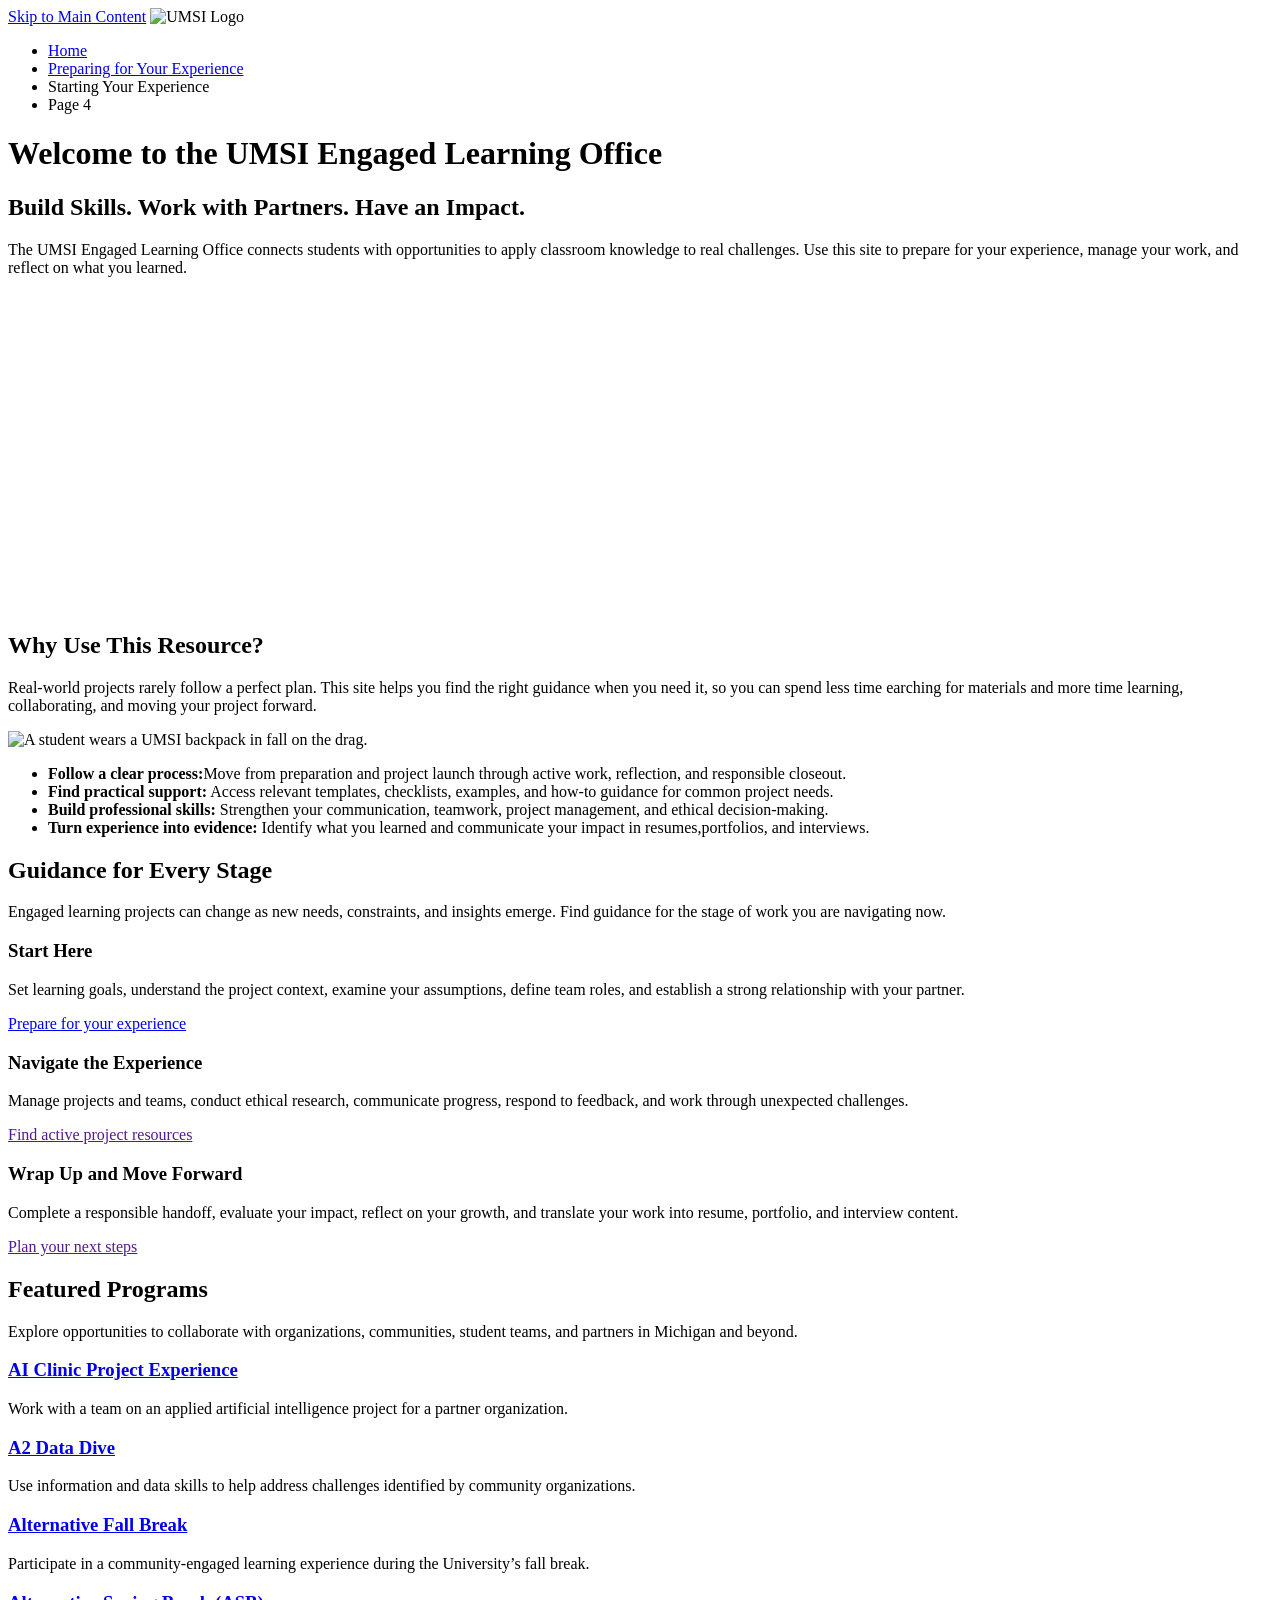
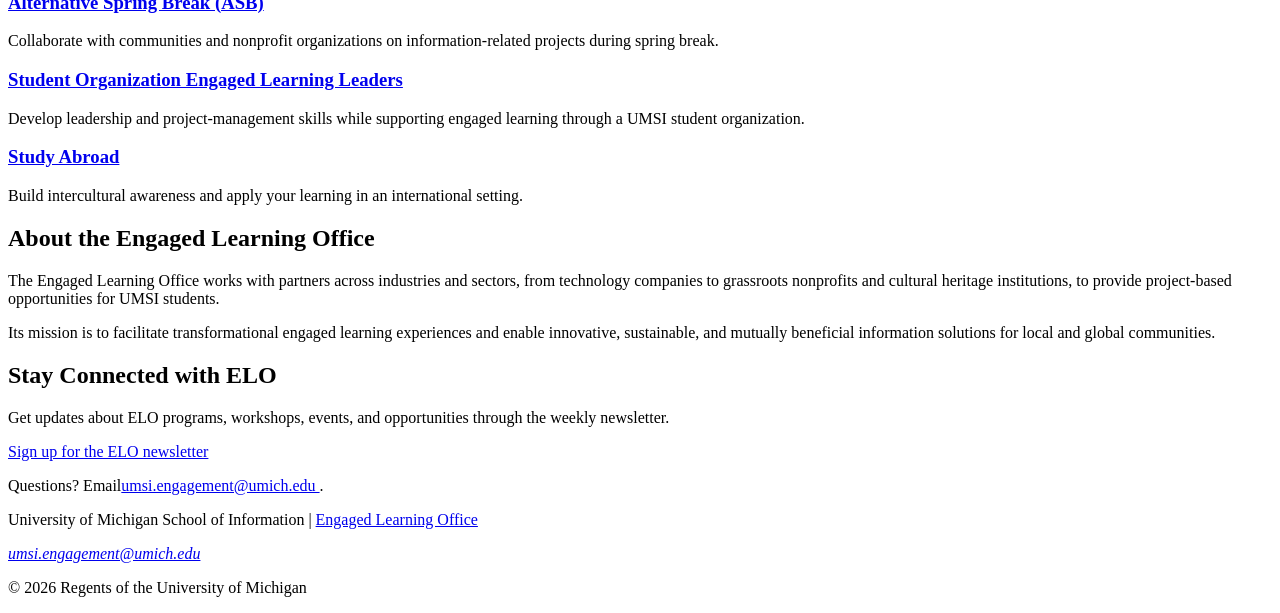
==== index.html @ 669c22b6 "Add files via upload" ====
<!DOCTYPE html>
<html lang="en">
<head>
    <meta charset="UTF-8">
    <meta name="viewport" content="width=device-width, initial-scale=1.0">
    <title>Engaged Learning Resources | UMSI</title>

</head>
<body>

    <header>
  <a href = "#main">Skip to Main Content</a>
        <img src="images/UMSI_signature_vertical_informal_solidblue.jpg" alt="UMSI Logo">
        <nav>
            <ul>
                <li><a href = "index.html">Home</a></li>
                <li><a href = "prep.html">Preparing for Your Experience</a></li>
                <li><a>Starting Your Experience</a></li>
                <li><a>Page 4</a></li>
            </ul>
        </nav>
    <h1>Welcome to the UMSI Engaged Learning Office</h1>

    </header>
    <main id="main">
    <section>
      <h2>Build Skills. Work with Partners. Have an Impact.</h2>
      <p>
       The UMSI Engaged Learning Office connects students with opportunities to apply classroom knowledge to real challenges. Use this site to prepare for your experience, manage your work, and reflect on what you learned.
      </p>

      <iframe width="560px" height="315px" src="https://www.youtube.com/embed/81ZO9RfIJEQ?si=tBp82YWZMl1u7CVS" title="YouTube video player" frameborder="0" allow="accelerometer; autoplay; clipboard-write; encrypted-media; gyroscope; picture-in-picture; web-share" referrerpolicy="strict-origin-when-cross-origin" allowfullscreen></iframe>
         <!-- Note: this iframe might cause an Axe ARIA error - that's not on you that's on YouTube! -->
    </section>

<section>
    <h2>Why Use This Resource?</h2>

    <p>Real-world projects rarely follow a perfect plan. This site helps you find the right guidance when you need it, so you can spend less time earching for materials and more time learning, collaborating, and moving your project forward.
    </p>
        <img src="images/UMSI_CampusFall_UMSIBackpack_02.jpg" alt="A student wears a UMSI backpack in fall on the drag.">
    <ul>
        <li><strong>Follow a clear process:</strong>Move from preparation and project launch through active work, reflection, and responsible closeout.</li>
        <li><strong>Find practical support:</strong> Access relevant templates, checklists, examples, and how-to guidance for common project needs.</li>
        <li><strong>Build professional skills:</strong> Strengthen your communication, teamwork, project management, and ethical decision-making.</li>
        <li><strong>Turn experience into evidence:</strong> Identify what you learned and communicate your impact in resumes,portfolios, and interviews.</li>
    </ul>
</section>

 <section>
    <h2>Guidance for Every Stage</h2>
    <p>Engaged learning projects can change as new needs, constraints, and insights emerge. Find guidance for the stage of work you are navigating <srong>now.</strong></p>
    <article>
      <h3>Start Here</h3>
      <p>Set learning goals, understand the project context, examine your assumptions, define team roles, and establish a strong relationship with your partner.</p>
      <a href="prep.html">Prepare for your experience</a>
    </article>

    <article>
      <h3>Navigate the Experience</h3>
      <p>Manage projects and teams, conduct ethical research, communicate progress, respond to feedback, and work through unexpected challenges.</p>
      <a href="">Find active project resources</a>
    </article>

    <article>
      <h3>Wrap Up and Move Forward</h3>
      <p>Complete a responsible handoff, evaluate your impact, reflect on your growth, and translate your work into resume, portfolio, and interview content.</p>
      <a href="">Plan your next steps</a>
    </article>
  </section>

   <section>
    <h2>Featured Programs</h2>
    <p>Explore opportunities to collaborate with organizations, communities, student teams, and partners in Michigan and beyond.</p>
    <article>
    <h3><a href="https://mcompass.umich.edu/_portal/tds-program-brochure?programid=12810">AI Clinic Project Experience</a></h3>
    <p>Work with a team on an applied artificial intelligence project for a partner organization.</p>
    </article>

    <article>
    <h3><a href="https://mcompass.umich.edu/_portal/tds-program-brochure?programid=12556">A2 Data Dive</a></h3>
    <p>Use information and data skills to help address challenges identified by community organizations.</p>
    </article>

     <article>
      <h3><a href="https://mcompass.umich.edu/_portal/tds-program-brochure?programid=11297">Alternative Fall Break</a></h3>
      <p>Participate in a community-engaged learning experience during the University’s fall break.</p>
    </article>

    <article>
      <h3><a href="https://mcompass.umich.edu/_portal/tds-program-brochure?programid=10621">Alternative Spring Break (ASB)</a></h3>
       <p>Collaborate with communities and nonprofit organizations on information-related projects during spring break.</p>
    </article>

    <article>
      <h3><a href="https://mcompass.umich.edu/_portal/tds-program-brochure?programid=12294">Student Organization Engaged Learning Leaders</a></h3>
       <p>Develop leadership and project-management skills while supporting engaged learning through a UMSI student organization.</p>
    </article>

    <article>
      <h3><a href="https://www.si.umich.edu/student-life/study-abroad">Study Abroad</a></h3>
      <p>Build intercultural awareness and apply your learning in an international setting. </p>
    </article>
   </section>
  <section>
    <h2>About the Engaged Learning Office</h2>
    <p>The Engaged Learning Office works with partners across industries and sectors, from technology companies to grassroots nonprofits and cultural heritage institutions, to provide project-based opportunities for UMSI students.</p>
    <p>Its mission is to facilitate transformational engaged learning experiences and enable innovative, sustainable, and mutually beneficial information solutions for local and global communities.</p>
  </section>
  <aside>
    <h2>Stay Connected with ELO</h2>
    <p>Get updates about ELO programs, workshops, events, and opportunities through the weekly newsletter.</p>
    <div>
       <a href="https://umsi.info/elo-newsletter"> Sign up for the ELO newsletter</a>
    </div>
    <p>Questions? Email<a href="mailto:umsi.engagement@umich.edu">umsi.engagement@umich.edu </a>.</p>
  </aside>


        <!-- Content taken & modified from UMGPT with the prompt, "Write me a webpage of intro content to help meet the following requirements - this is for the home page": and then pasted in the client objectives & project requirements"
        UMGPT. (2026). UMGPT ( GPT-5.6 Sol September 7th version) [Large language model]. -->
    </main>
    <footer>
        <p>University of Michigan School of Information | <a href="https://www.si.umich.edu/programs/engaged-learning/about-engaged-learning-office">Engaged Learning Office </a></p>
      <address>
        <a href="mailto:umsi.engagement@umich.edu">umsi.engagement@umich.edu</a>
      </address>
      <p>&copy; 2026 Regents of the University of Michigan</p>
    </footer>
</body>
</html>
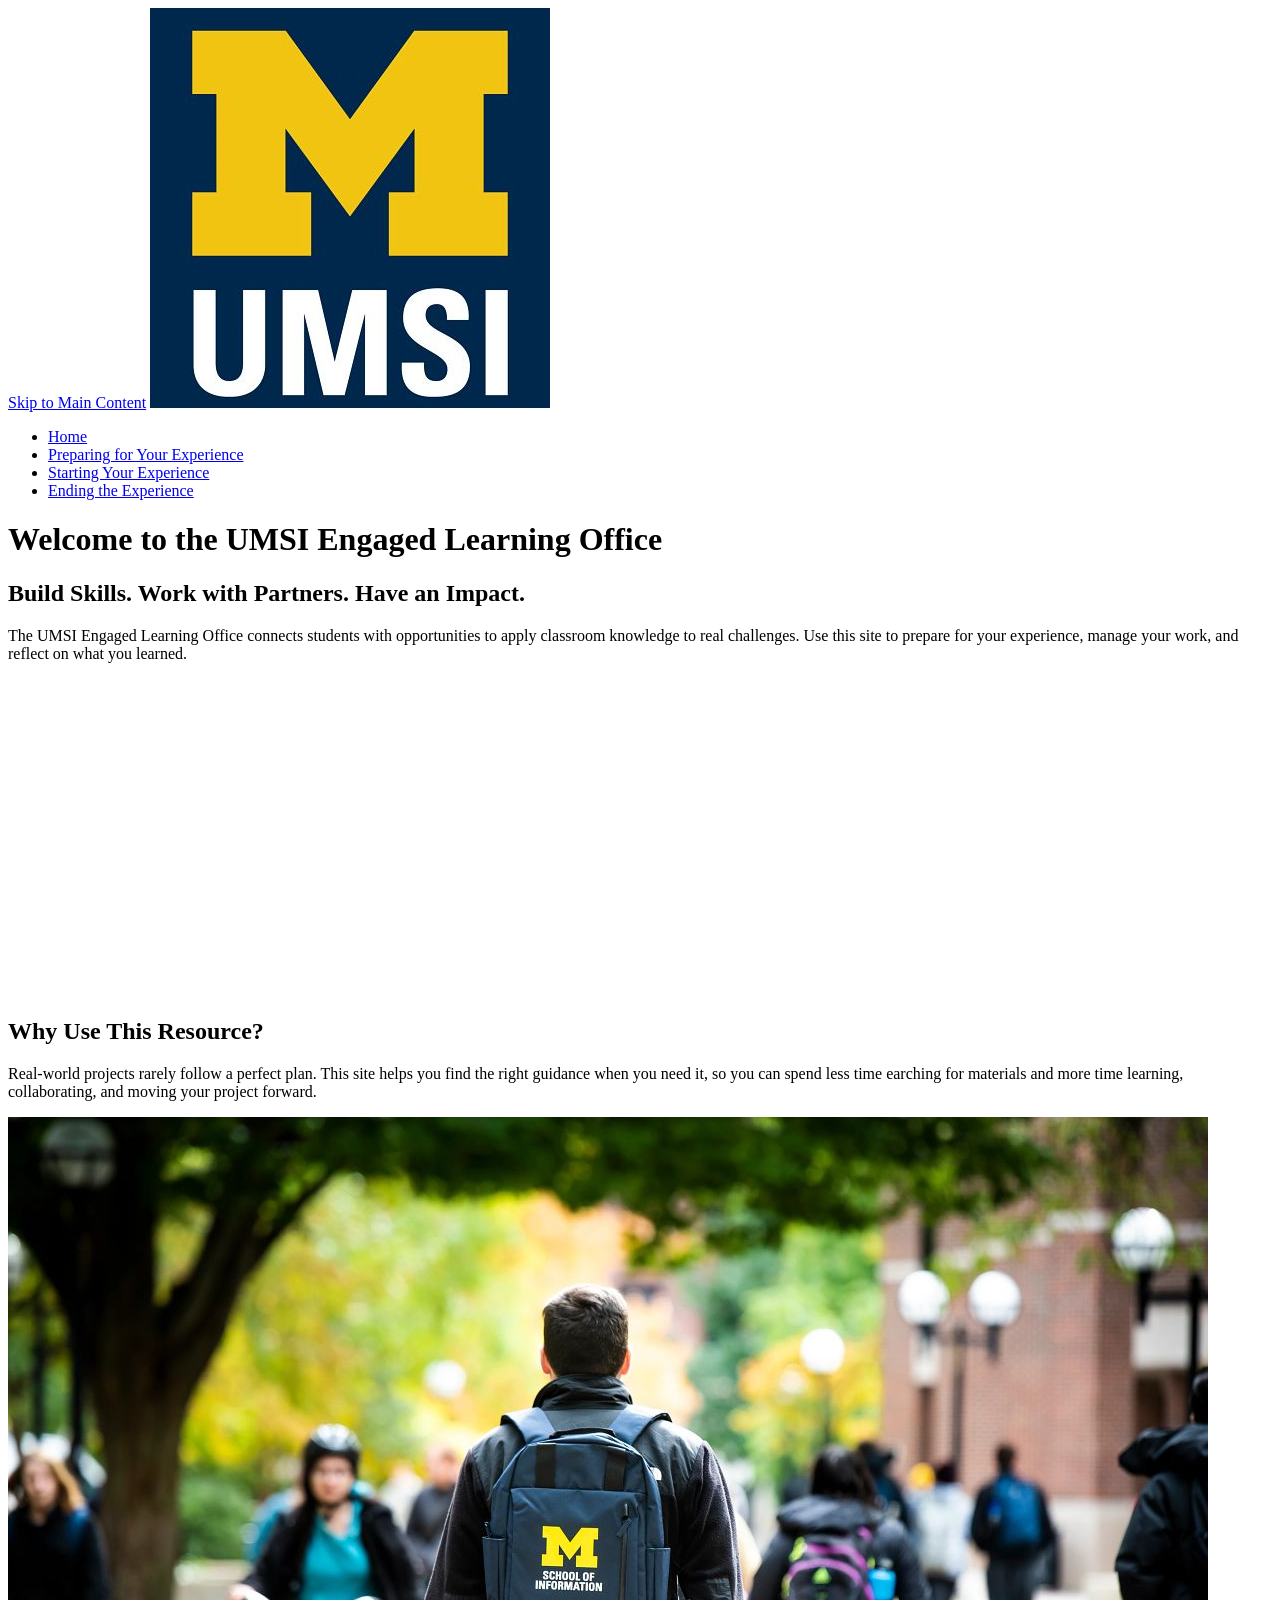
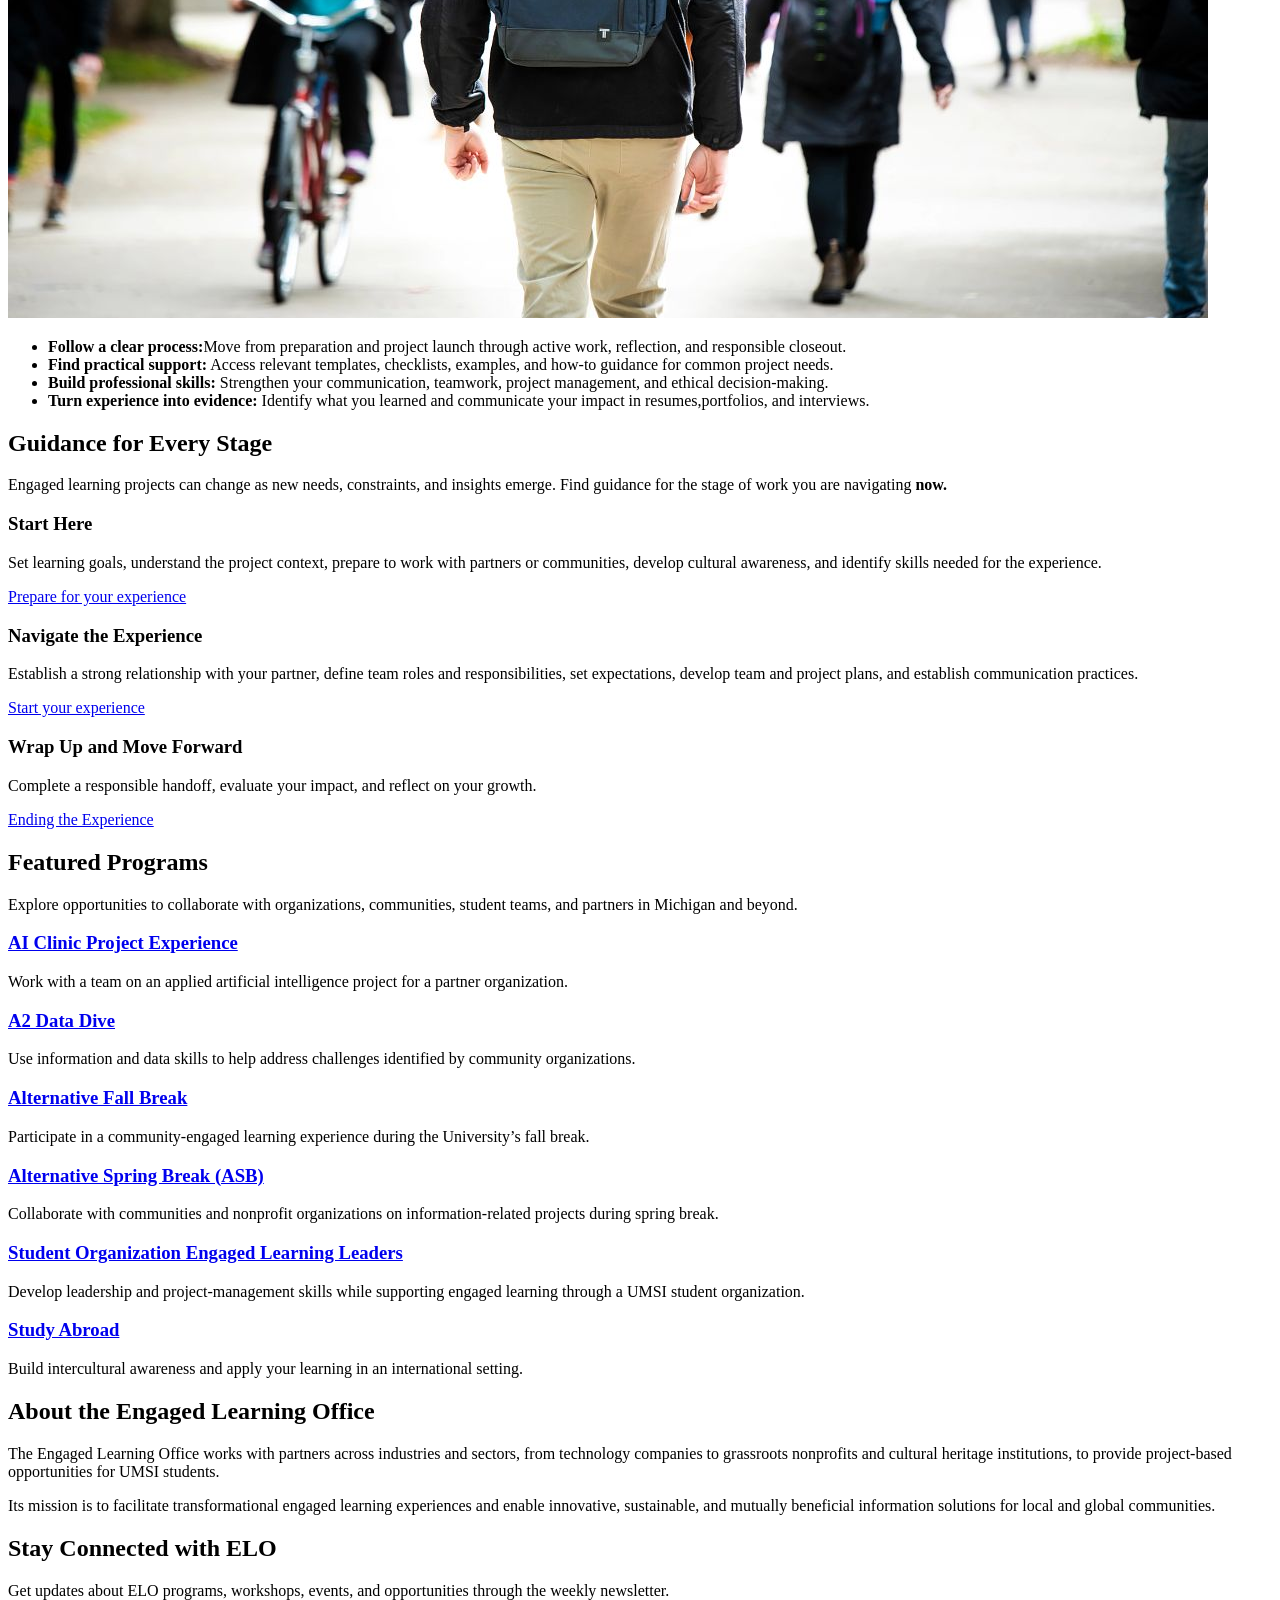
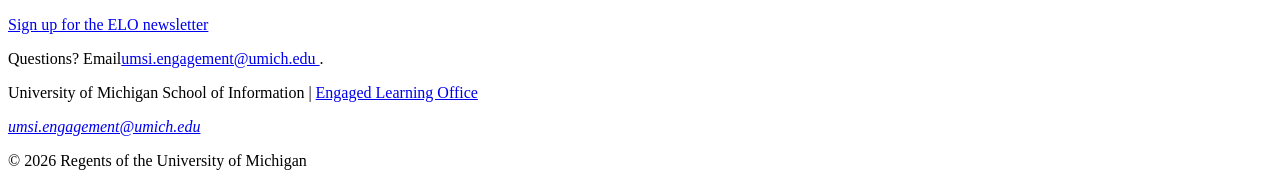
==== commit 4affb416: "Add files via upload Uploading my first stage of the client project work (setting up HTML semantic s" ====
--- a/index.html
+++ b/index.html
@@ -7,7 +7,6 @@
 
 </head>
 <body>
-
     <header>
   <a href = "#main">Skip to Main Content</a>
         <img src="images/UMSI_signature_vertical_informal_solidblue.jpg" alt="UMSI Logo">
@@ -15,20 +14,17 @@
             <ul>
                 <li><a href = "index.html">Home</a></li>
                 <li><a href = "prep.html">Preparing for Your Experience</a></li>
-                <li><a>Starting Your Experience</a></li>
-                <li><a>Page 4</a></li>
+                <li><a href = "start.html">Starting Your Experience</a></li>
+                <li><a href = "ending.html">Ending the Experience</a></li>
             </ul>
         </nav>
     <h1>Welcome to the UMSI Engaged Learning Office</h1>
-
     </header>
     <main id="main">
     <section>
       <h2>Build Skills. Work with Partners. Have an Impact.</h2>
-      <p>
-       The UMSI Engaged Learning Office connects students with opportunities to apply classroom knowledge to real challenges. Use this site to prepare for your experience, manage your work, and reflect on what you learned.
-      </p>
-
+      <p>The UMSI Engaged Learning Office connects students with opportunities to apply classroom knowledge to real challenges. Use this site to prepare for your experience, manage your work, and reflect on what you learned.</p>
+      
       <iframe width="560px" height="315px" src="https://www.youtube.com/embed/81ZO9RfIJEQ?si=tBp82YWZMl1u7CVS" title="YouTube video player" frameborder="0" allow="accelerometer; autoplay; clipboard-write; encrypted-media; gyroscope; picture-in-picture; web-share" referrerpolicy="strict-origin-when-cross-origin" allowfullscreen></iframe>
          <!-- Note: this iframe might cause an Axe ARIA error - that's not on you that's on YouTube! -->
     </section>
@@ -49,23 +45,23 @@
 
  <section>
     <h2>Guidance for Every Stage</h2>
-    <p>Engaged learning projects can change as new needs, constraints, and insights emerge. Find guidance for the stage of work you are navigating <srong>now.</strong></p>
+    <p>Engaged learning projects can change as new needs, constraints, and insights emerge. Find guidance for the stage of work you are navigating <strong>now.</strong></p>
     <article>
       <h3>Start Here</h3>
-      <p>Set learning goals, understand the project context, examine your assumptions, define team roles, and establish a strong relationship with your partner.</p>
+      <p>Set learning goals, understand the project context, prepare to work with partners or communities, develop cultural awareness, and identify skills needed for the experience.</p>
       <a href="prep.html">Prepare for your experience</a>
     </article>
 
     <article>
       <h3>Navigate the Experience</h3>
-      <p>Manage projects and teams, conduct ethical research, communicate progress, respond to feedback, and work through unexpected challenges.</p>
-      <a href="">Find active project resources</a>
+      <p>Establish a strong relationship with your partner, define team roles and responsibilities, set expectations, develop team and project plans, and establish communication practices.</p>
+      <a href="start.html">Start your experience</a>
     </article>
 
     <article>
       <h3>Wrap Up and Move Forward</h3>
-      <p>Complete a responsible handoff, evaluate your impact, reflect on your growth, and translate your work into resume, portfolio, and interview content.</p>
-      <a href="">Plan your next steps</a>
+      <p>Complete a responsible handoff, evaluate your impact, and reflect on your growth.</p>
+      <a href="ending.html">Ending the Experience</a>
     </article>
   </section>
 
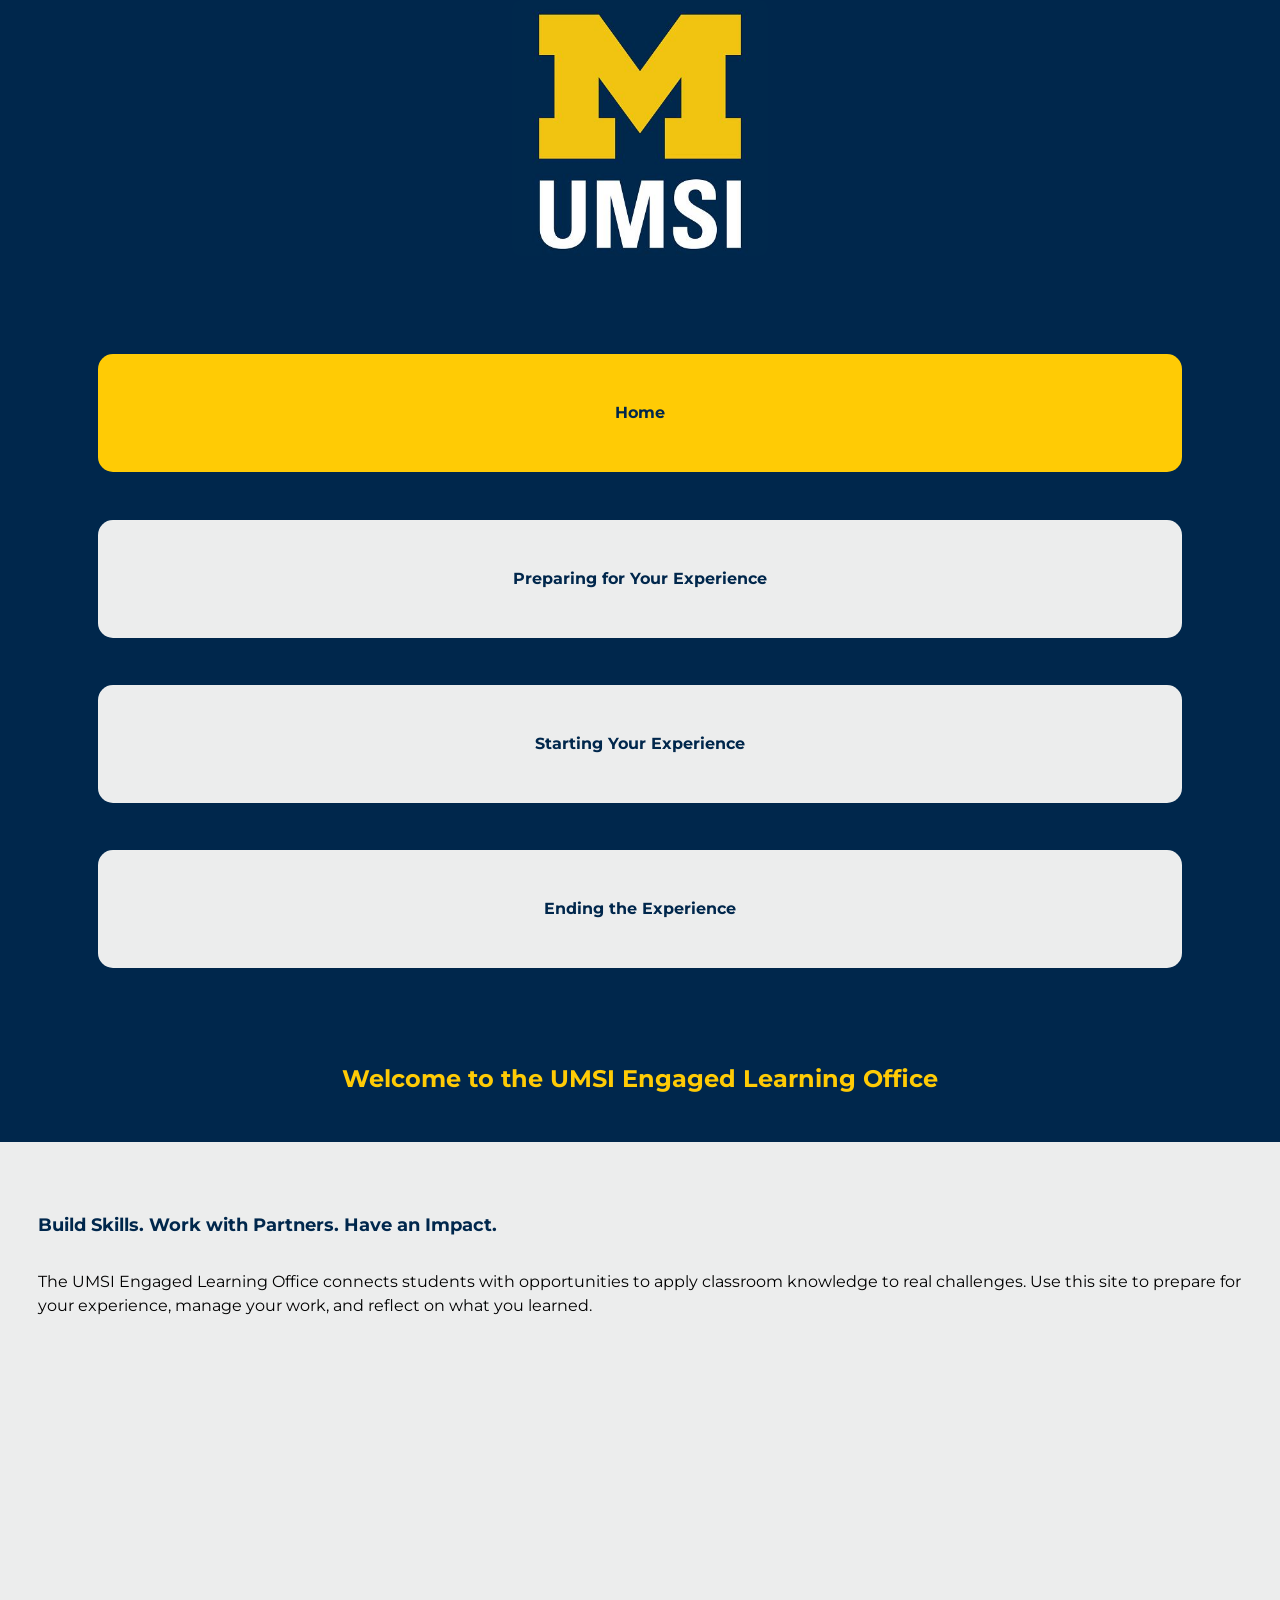
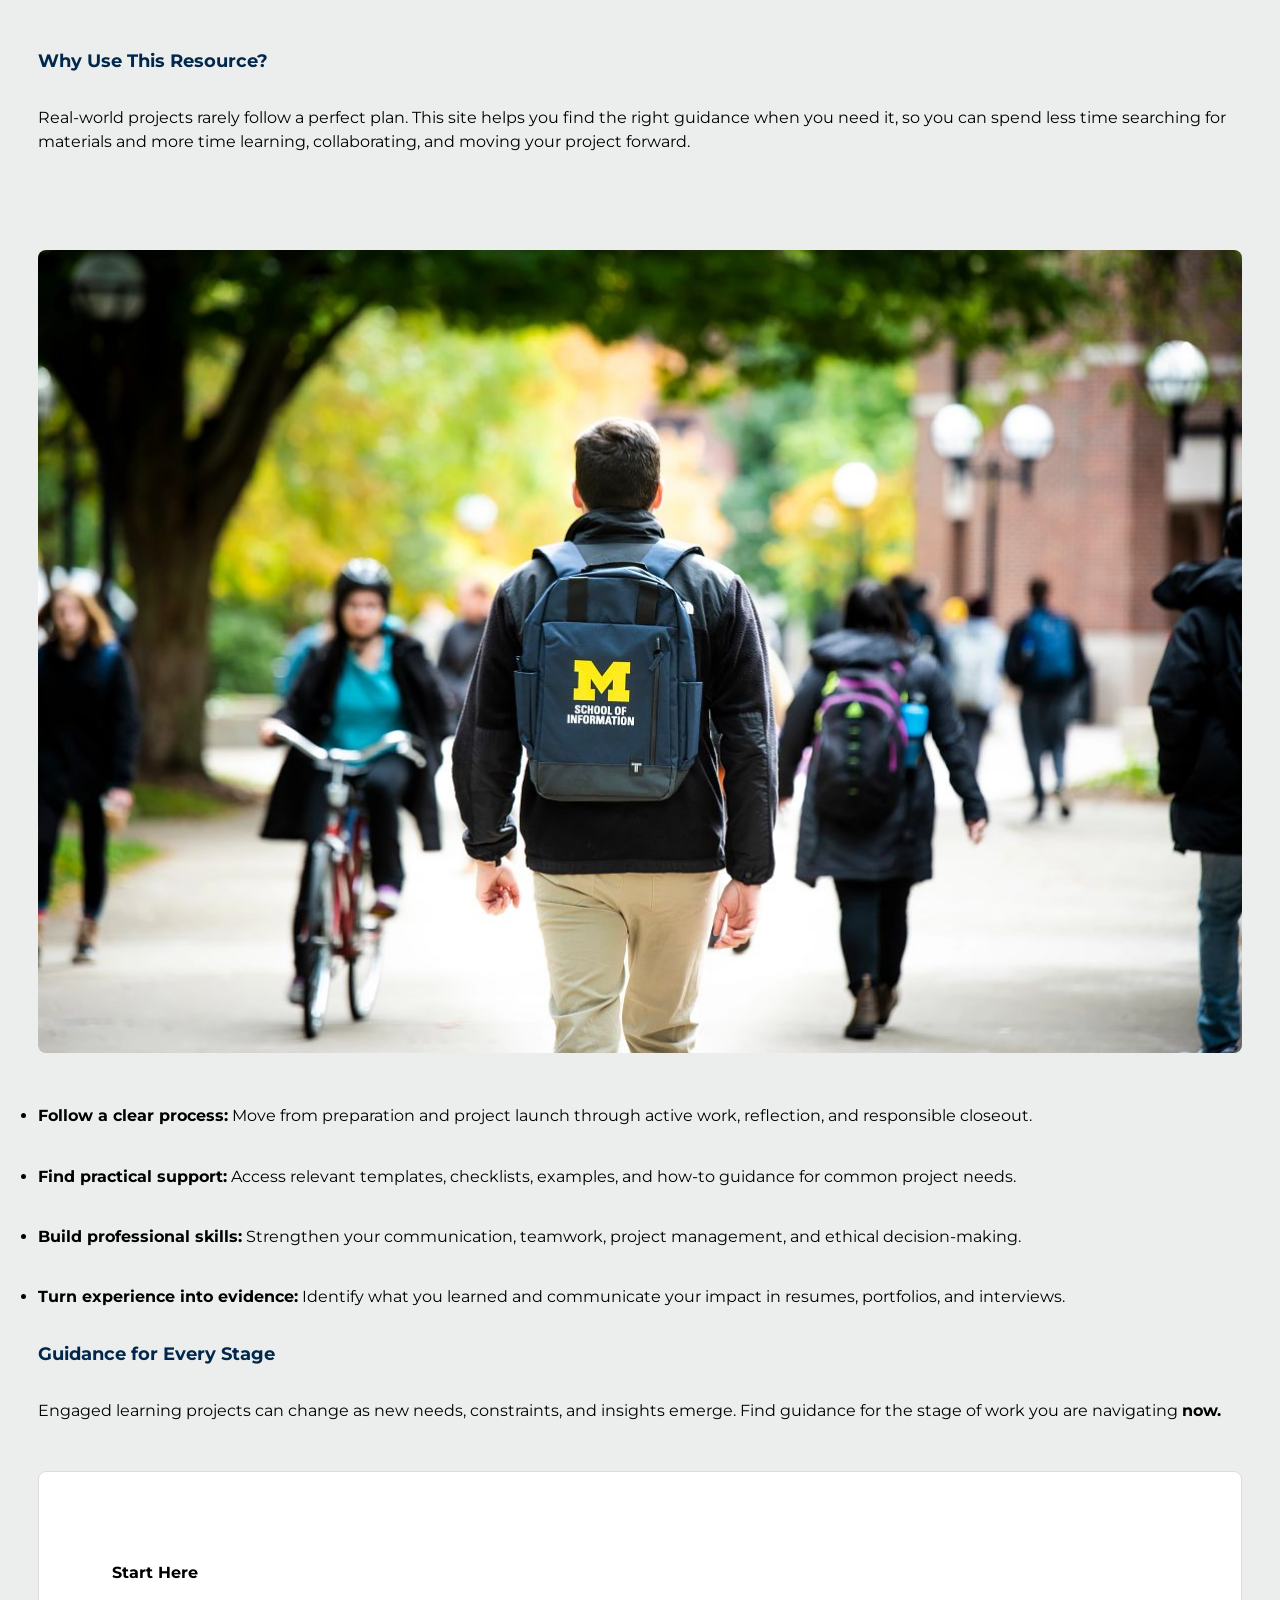
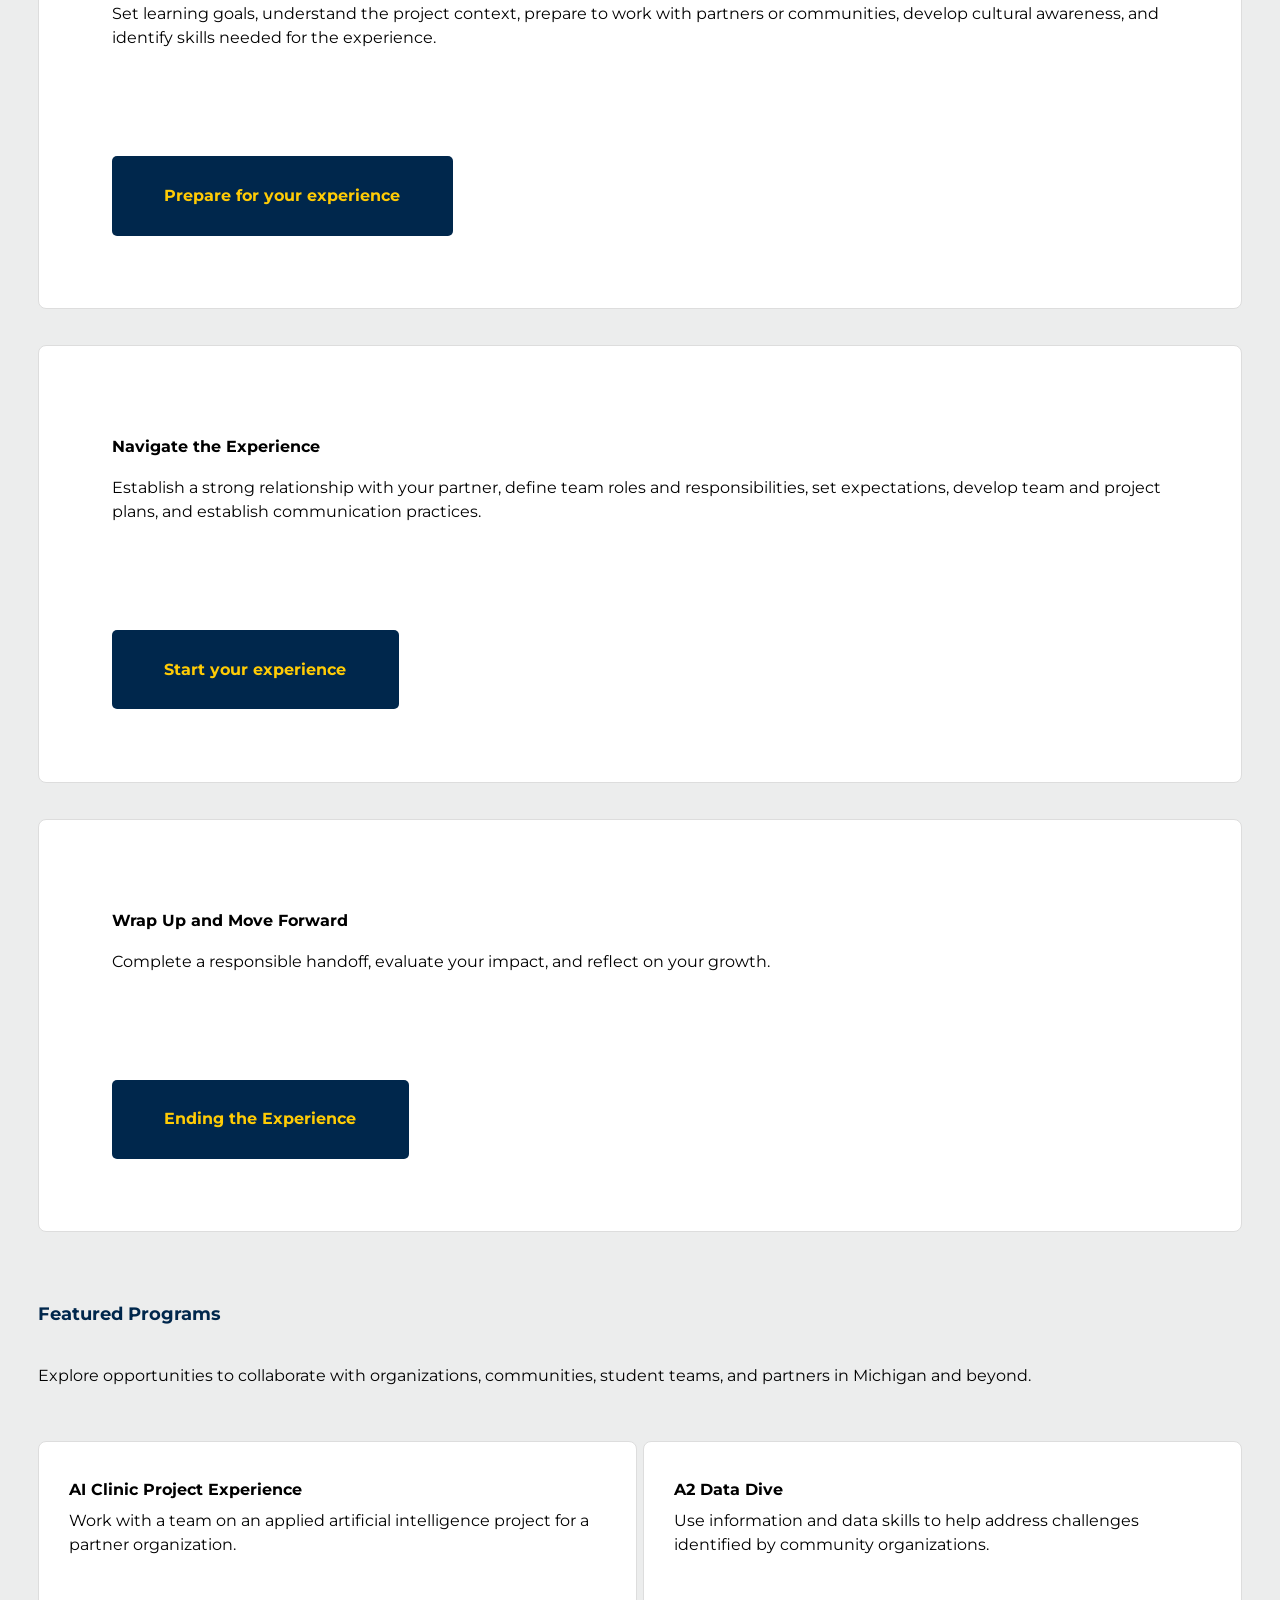
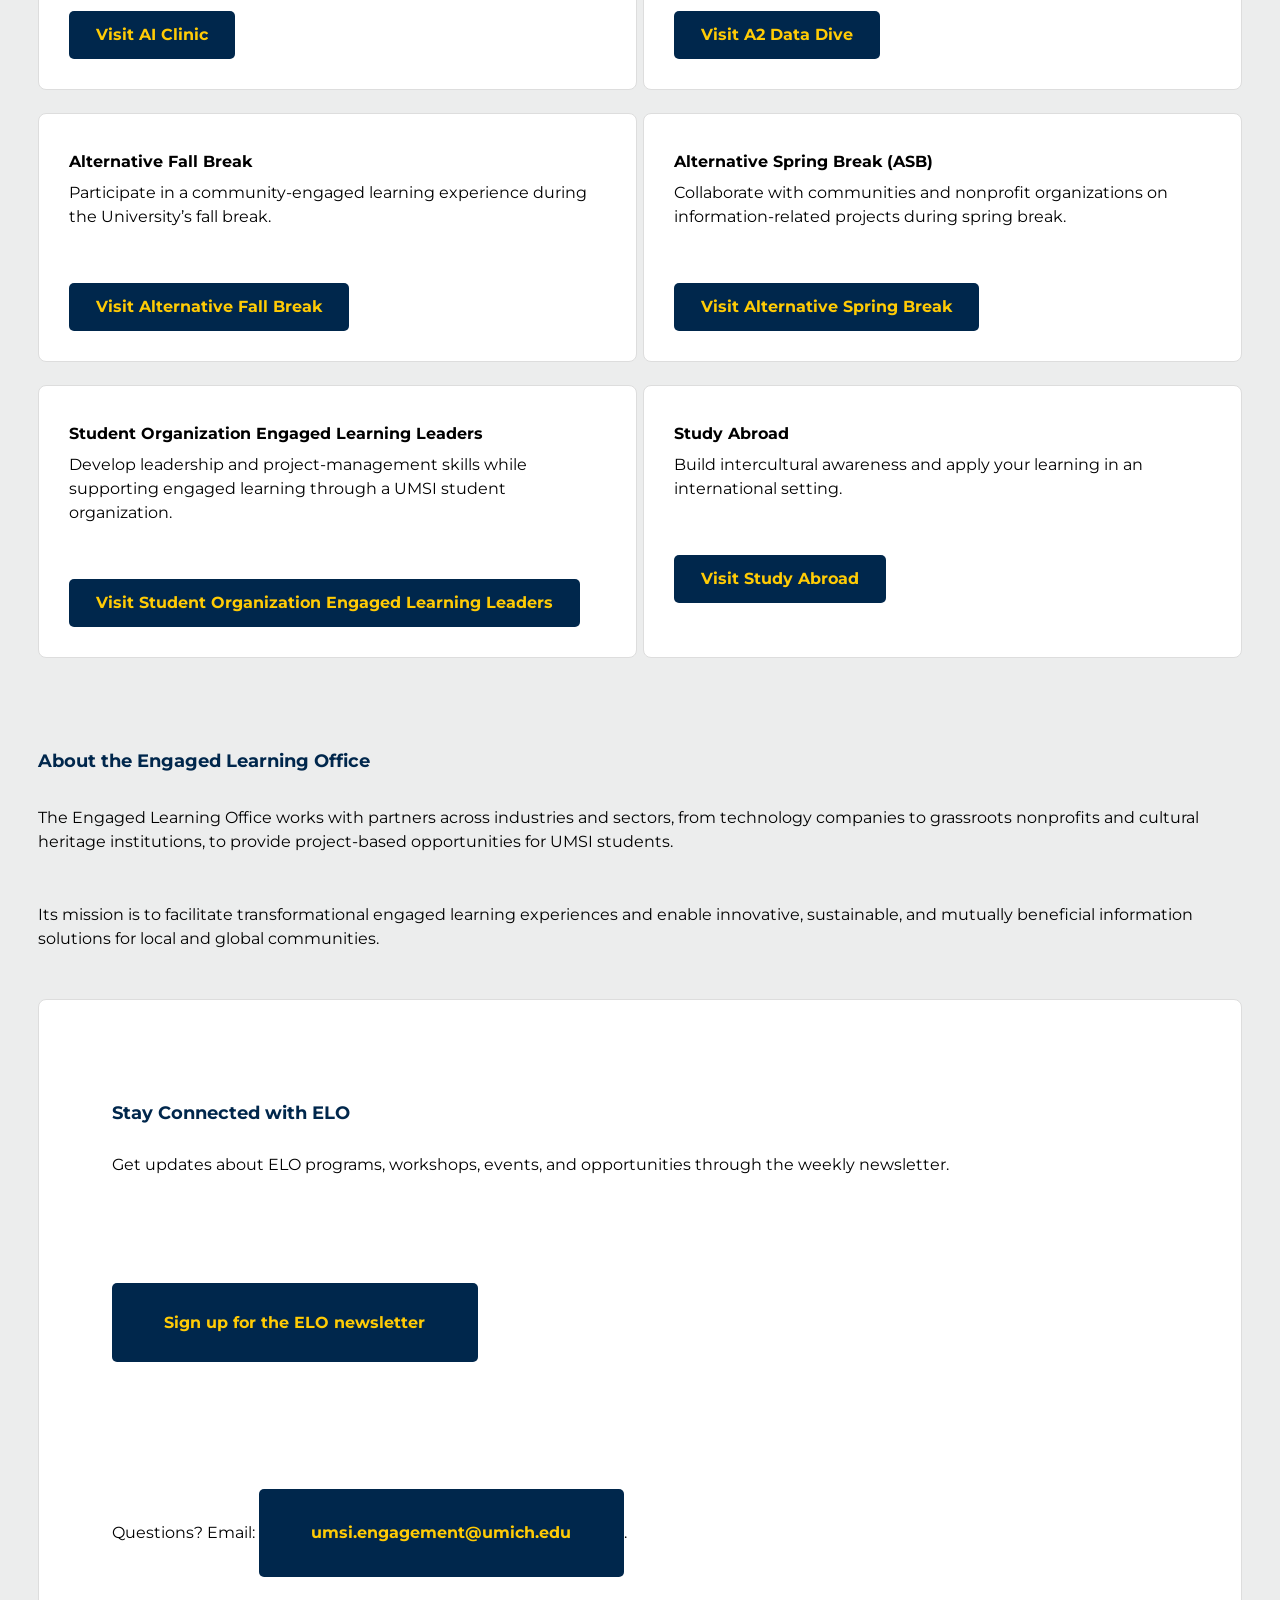
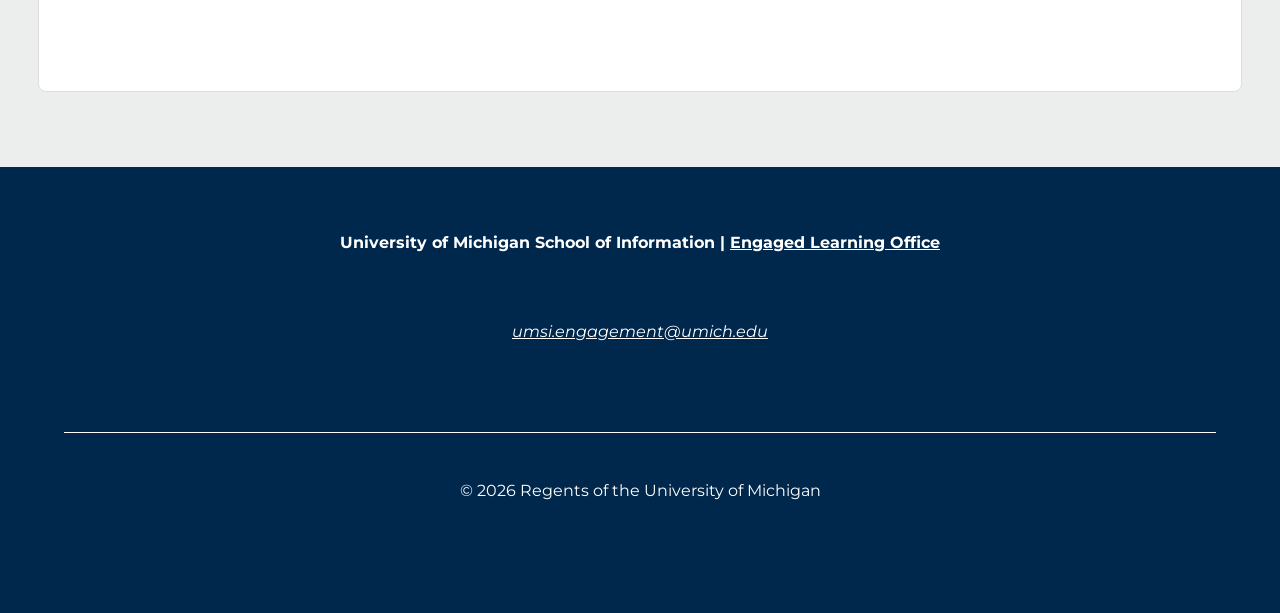
==== commit 59fc2d50: "Add files via upload uploading mobile first style" ====
--- a/index.html
+++ b/index.html
@@ -3,16 +3,20 @@
 <head>
     <meta charset="UTF-8">
     <meta name="viewport" content="width=device-width, initial-scale=1.0">
+    <!-- Included new font style from Google fonts based on Typography styles from UM Brand Office-->
+    <link href="https://fonts.googleapis.com/css2?family=Montserrat:wght@300;400;600;700&display=swap" rel="stylesheet">
+    <link rel="stylesheet" href="css/html5reset.css">
+    <link rel="stylesheet" href="css/style.css">
     <title>Engaged Learning Resources | UMSI</title>
-
 </head>
 <body>
     <header>
-  <a href = "#main">Skip to Main Content</a>
-        <img src="images/UMSI_signature_vertical_informal_solidblue.jpg" alt="UMSI Logo">
+  <div class="skip"><a href = "#main">Skip to Main Content</a></div>
+        <img class="logo" src="images/UMSI_signature_vertical_informal_solidblue.jpg" alt="UMSI Logo">
         <nav>
             <ul>
-                <li><a href = "index.html">Home</a></li>
+                <li><a href = "index.html" aria-current="page">Home</a></li>
+                 <!-- aria-current="page" was found from MDN Web Docs to indicate current page focused on accessibility -->
                 <li><a href = "prep.html">Preparing for Your Experience</a></li>
                 <li><a href = "start.html">Starting Your Experience</a></li>
                 <li><a href = "ending.html">Ending the Experience</a></li>
@@ -20,108 +24,118 @@
         </nav>
     <h1>Welcome to the UMSI Engaged Learning Office</h1>
     </header>
-    <main id="main">
+    
+  <main class = "container" id="main">
     <section>
       <h2>Build Skills. Work with Partners. Have an Impact.</h2>
       <p>The UMSI Engaged Learning Office connects students with opportunities to apply classroom knowledge to real challenges. Use this site to prepare for your experience, manage your work, and reflect on what you learned.</p>
       
-      <iframe width="560px" height="315px" src="https://www.youtube.com/embed/81ZO9RfIJEQ?si=tBp82YWZMl1u7CVS" title="YouTube video player" frameborder="0" allow="accelerometer; autoplay; clipboard-write; encrypted-media; gyroscope; picture-in-picture; web-share" referrerpolicy="strict-origin-when-cross-origin" allowfullscreen></iframe>
+      <iframe width="560" height="315" src="https://www.youtube.com/embed/81ZO9RfIJEQ?si=tBp82YWZMl1u7CVS" title="YouTube video player" frameborder="0" allow="accelerometer; autoplay; clipboard-write; encrypted-media; gyroscope; picture-in-picture; web-share" referrerpolicy="strict-origin-when-cross-origin" allowfullscreen></iframe>
          <!-- Note: this iframe might cause an Axe ARIA error - that's not on you that's on YouTube! -->
     </section>
 
 <section>
     <h2>Why Use This Resource?</h2>
-
-    <p>Real-world projects rarely follow a perfect plan. This site helps you find the right guidance when you need it, so you can spend less time earching for materials and more time learning, collaborating, and moving your project forward.
+    <p>Real-world projects rarely follow a perfect plan. This site helps you find the right guidance when you need it, so you can spend less time searching for materials and more time learning, collaborating, and moving your project forward.
     </p>
         <img src="images/UMSI_CampusFall_UMSIBackpack_02.jpg" alt="A student wears a UMSI backpack in fall on the drag.">
     <ul>
-        <li><strong>Follow a clear process:</strong>Move from preparation and project launch through active work, reflection, and responsible closeout.</li>
+        <li><strong>Follow a clear process:</strong> Move from preparation and project launch through active work, reflection, and responsible closeout.</li>
         <li><strong>Find practical support:</strong> Access relevant templates, checklists, examples, and how-to guidance for common project needs.</li>
         <li><strong>Build professional skills:</strong> Strengthen your communication, teamwork, project management, and ethical decision-making.</li>
-        <li><strong>Turn experience into evidence:</strong> Identify what you learned and communicate your impact in resumes,portfolios, and interviews.</li>
+        <li><strong>Turn experience into evidence:</strong> Identify what you learned and communicate your impact in resumes, portfolios, and interviews.</li>
     </ul>
 </section>
 
  <section>
     <h2>Guidance for Every Stage</h2>
     <p>Engaged learning projects can change as new needs, constraints, and insights emerge. Find guidance for the stage of work you are navigating <strong>now.</strong></p>
-    <article>
+    
+    <article class = "content-section">
       <h3>Start Here</h3>
       <p>Set learning goals, understand the project context, prepare to work with partners or communities, develop cultural awareness, and identify skills needed for the experience.</p>
       <a href="prep.html">Prepare for your experience</a>
     </article>
 
-    <article>
+    <article class = "content-section">
       <h3>Navigate the Experience</h3>
       <p>Establish a strong relationship with your partner, define team roles and responsibilities, set expectations, develop team and project plans, and establish communication practices.</p>
       <a href="start.html">Start your experience</a>
     </article>
 
-    <article>
+    <article class = "content-section">
       <h3>Wrap Up and Move Forward</h3>
       <p>Complete a responsible handoff, evaluate your impact, and reflect on your growth.</p>
       <a href="ending.html">Ending the Experience</a>
     </article>
   </section>
 
-   <section>
+   <section class = "program">
     <h2>Featured Programs</h2>
     <p>Explore opportunities to collaborate with organizations, communities, student teams, and partners in Michigan and beyond.</p>
-    <article>
-    <h3><a href="https://mcompass.umich.edu/_portal/tds-program-brochure?programid=12810">AI Clinic Project Experience</a></h3>
-    <p>Work with a team on an applied artificial intelligence project for a partner organization.</p>
+    
+    <article class = "content-section">
+          <h3>AI Clinic Project Experience</h3>
+          <p>Work with a team on an applied artificial intelligence project for a partner organization.</p>
+          <a href="https://mcompass.umich.edu/_portal/tds-program-brochure?programid=12810"> Visit AI Clinic</a>
     </article>
 
-    <article>
-    <h3><a href="https://mcompass.umich.edu/_portal/tds-program-brochure?programid=12556">A2 Data Dive</a></h3>
+    <article class = "content-section">
+    <h3>A2 Data Dive</h3>
     <p>Use information and data skills to help address challenges identified by community organizations.</p>
+    <a href="https://mcompass.umich.edu/_portal/tds-program-brochure?programid=12556">Visit A2 Data Dive</a>
     </article>
 
-     <article>
-      <h3><a href="https://mcompass.umich.edu/_portal/tds-program-brochure?programid=11297">Alternative Fall Break</a></h3>
+     <article class = "content-section">
+      <h3>Alternative Fall Break</a></h3>
       <p>Participate in a community-engaged learning experience during the University’s fall break.</p>
+      <a href="https://mcompass.umich.edu/_portal/tds-program-brochure?programid=11297">Visit Alternative Fall Break</a>
     </article>
 
-    <article>
-      <h3><a href="https://mcompass.umich.edu/_portal/tds-program-brochure?programid=10621">Alternative Spring Break (ASB)</a></h3>
+    <article class = "content-section">
+      <h3>Alternative Spring Break (ASB)</h3>
        <p>Collaborate with communities and nonprofit organizations on information-related projects during spring break.</p>
+       <a href="https://mcompass.umich.edu/_portal/tds-program-brochure?programid=10621">Visit Alternative Spring Break</a>
     </article>
 
-    <article>
-      <h3><a href="https://mcompass.umich.edu/_portal/tds-program-brochure?programid=12294">Student Organization Engaged Learning Leaders</a></h3>
+    <article class = "content-section">
+      <h3>Student Organization Engaged Learning Leaders</h3>
        <p>Develop leadership and project-management skills while supporting engaged learning through a UMSI student organization.</p>
+       <a href="https://mcompass.umich.edu/_portal/tds-program-brochure?programid=12294">Visit Student Organization Engaged Learning Leaders</a>
     </article>
 
-    <article>
-      <h3><a href="https://www.si.umich.edu/student-life/study-abroad">Study Abroad</a></h3>
+    <article class = "content-section">
+      <h3>Study Abroad</h3>
       <p>Build intercultural awareness and apply your learning in an international setting. </p>
+      <a href="https://www.si.umich.edu/student-life/study-abroad">Visit Study Abroad</a>
     </article>
+
    </section>
-  <section>
+  
+   <section>
     <h2>About the Engaged Learning Office</h2>
     <p>The Engaged Learning Office works with partners across industries and sectors, from technology companies to grassroots nonprofits and cultural heritage institutions, to provide project-based opportunities for UMSI students.</p>
     <p>Its mission is to facilitate transformational engaged learning experiences and enable innovative, sustainable, and mutually beneficial information solutions for local and global communities.</p>
   </section>
-  <aside>
+  
+  <section class = "content-section">
     <h2>Stay Connected with ELO</h2>
     <p>Get updates about ELO programs, workshops, events, and opportunities through the weekly newsletter.</p>
     <div>
        <a href="https://umsi.info/elo-newsletter"> Sign up for the ELO newsletter</a>
     </div>
-    <p>Questions? Email<a href="mailto:umsi.engagement@umich.edu">umsi.engagement@umich.edu </a>.</p>
-  </aside>
-
-
+    <p>Questions? Email: <a href="mailto:umsi.engagement@umich.edu">umsi.engagement@umich.edu </a>.</p>
+  </section>
         <!-- Content taken & modified from UMGPT with the prompt, "Write me a webpage of intro content to help meet the following requirements - this is for the home page": and then pasted in the client objectives & project requirements"
         UMGPT. (2026). UMGPT ( GPT-5.6 Sol September 7th version) [Large language model]. -->
-    </main>
+</main>
+    
     <footer>
-        <p>University of Michigan School of Information | <a href="https://www.si.umich.edu/programs/engaged-learning/about-engaged-learning-office">Engaged Learning Office </a></p>
+        <p class ="footer_title">University of Michigan School of Information | <a href="https://www.si.umich.edu/programs/engaged-learning/about-engaged-learning-office">Engaged Learning Office </a></p>
       <address>
         <a href="mailto:umsi.engagement@umich.edu">umsi.engagement@umich.edu</a>
       </address>
-      <p>&copy; 2026 Regents of the University of Michigan</p>
+      <p class="copyright">&copy; 2026 Regents of the University of Michigan</p>
     </footer>
 </body>
 </html>
--- a/css/style.css
+++ b/css/style.css
@@ -0,0 +1,250 @@
+/* adjusting logo images across four pages */
+.logo{
+    display: block;
+    width: 20%;
+    margin: auto;  /*centering image*/
+}
+
+/* styling header */
+
+header{
+    background-color: #00274C;
+    color: #FFCB05;
+    text-align: center;
+    width: 100%;
+    font-weight: 700;
+}
+
+/* styling header h1 font size and trying to make the text fit inside the header */
+
+header > h1 {
+    font-size: x-large;
+    padding-bottom: 4%;
+}
+
+/* skip to main only appears when it has focus using the tab key*/
+
+.skip a{
+     position: absolute;
+     top: -100px;
+     left: 0px;
+}
+
+.skip a:focus{
+     position: absolute;
+     top: 25px;
+     background-color: #DDDDDD;
+     border: 5px dashed green;
+}
+
+/* styles for navigation bar across four pages */
+
+nav ul{
+    margin: 0;
+    padding: 4%;
+}
+
+nav a{
+  display: block;
+  margin: 4%;
+  padding: 4%;
+  border-radius: 15px;
+  text-align: center;
+  background-color: #eceded; /* from UM Brand Office */ 
+  color: #00274C;
+  font-weight: bold;
+  text-decoration: none; 
+}
+
+/* indicating current page within navigation bar */
+/* styling aria-current="page" was found from https://www.htmhell.dev/tips/the-current-page/*/
+
+nav a[aria-current="page"]{
+    background-color: #FFCB05;
+}
+
+/* navigation link hover and focus */
+
+nav a:hover{
+    background-color: #FFCB05;
+}
+
+/*styling focus for all links within the sites*/
+
+:focus{
+    border: 5px dotted purple;
+}
+
+/* styling body */
+
+body{
+    font-family: "Montserrat", sans-serif;
+    font-weight: 400;
+    background-color: #eceded; /* from UM Brand Office */ 
+    font-size: medium;
+}
+
+/* styling heading, texts, images, video, lists within body */
+
+h2{
+    font-weight: Bold;
+    color:#00274C;
+    font-size: large;
+    margin: 3% 0 3%; /*only the top and bottom has the margin */
+}
+
+h3{
+    margin: 2% 0 2%;
+}
+
+
+p{
+    margin: 0 0 4%;
+    line-height: 1.5;
+}
+
+img{
+    width: 100%;
+    height: auto;
+    border-radius: 8px;
+    margin: 4% 0; /* top and bottom */
+}
+
+iframe{
+ width: 100%;
+ height: auto; 
+ margin: 4% 0;  
+}
+
+ul{
+    margin-bottom: 3%;
+    line-height: 1.5;
+}
+
+li{
+    margin-bottom: 3%;
+}
+
+
+/* structuring the main element */
+
+.container{
+    display: block;
+    padding: 3%;
+}
+
+/* index page grid structure for featured programs */
+
+.program{
+    display: grid;
+    grid-template-columns: 1fr 1fr; 
+    gap: 0.5%;
+    margin-bottom: 8%;
+}
+
+/* styling the first row of the featured program */
+
+.program > h2, .program > p {
+    grid-column: 1 / -1
+}
+
+/* styling each program within featured program */
+
+.program > article{
+    padding: 5%;   
+}
+
+/* start page grid structure for featured resources and handouts */
+.resources{
+    display: grid;
+    grid-template-columns: 1fr 1fr;
+    gap: 0.5%;
+}
+
+/* styling the first, second, and the very last row of the featured resources and handouts */
+
+.resources > h2, .resources > p, .resources > img, .resources > article:last-child{
+    grid-column: 1 / -1
+}
+
+
+/* Content Sections (basic card styling) from Discussion 6 material */
+
+.content-section {
+    background-color: #FFFFFF;
+    border: 1px solid #DDDDDD;
+    border-radius: 8px;
+    padding: 6%;
+    margin-bottom: 3%;
+}
+
+/* Styling the button for Content Sections (basic card styling) */
+
+.content-section a{
+    display: inline-block;
+    margin-top: 6%;
+    padding: 3% 5%;
+    border-radius: 5px;
+    background-color:#00274C;
+    color: #FFCB05;
+    text-decoration: none;
+    font-weight: bold;
+}
+
+/* Styling for Content Sections especially for the stay connected with ELO */
+/* trying to solve the spacing issues in the middle between button and a text */
+
+.content-section div{
+    margin-bottom: 6%;
+}
+
+
+/* styling footer across four pages */
+
+footer{
+    background-color: #00274C;
+    color: #FFFFFF;
+    padding: 5%;
+    text-align: center;
+}
+
+footer a{
+    color: #FFFFFF;
+}
+
+footer address{
+    margin-top: 3%;
+    padding-top: 3%;
+}
+
+.footer_title{
+    font-weight: bold;
+    color:#FFFFFF;
+    margin-bottom: 3%;
+}
+
+.copyright{
+    border-top: 1px solid #FFFFFF;
+    margin-top: 8%;
+    padding-top: 4%;
+}
+
+
+/* media query to ensure that any gifs or other animation are
+not displayed when the user prefers reduced-motion */
+
+@media screen and (prefers-reduced-motion: reduce){
+  html{
+      scroll-behavior: auto; /* Removes scroll animation */
+  }
+
+  .skip a{
+    -webkit-transition: none; /* sets to default setting */
+    transition: none;        /* sets to default setting */
+   }
+
+  /*Turn off parallax*/
+  header{
+    background-attachment: initial;
+  }
+}
